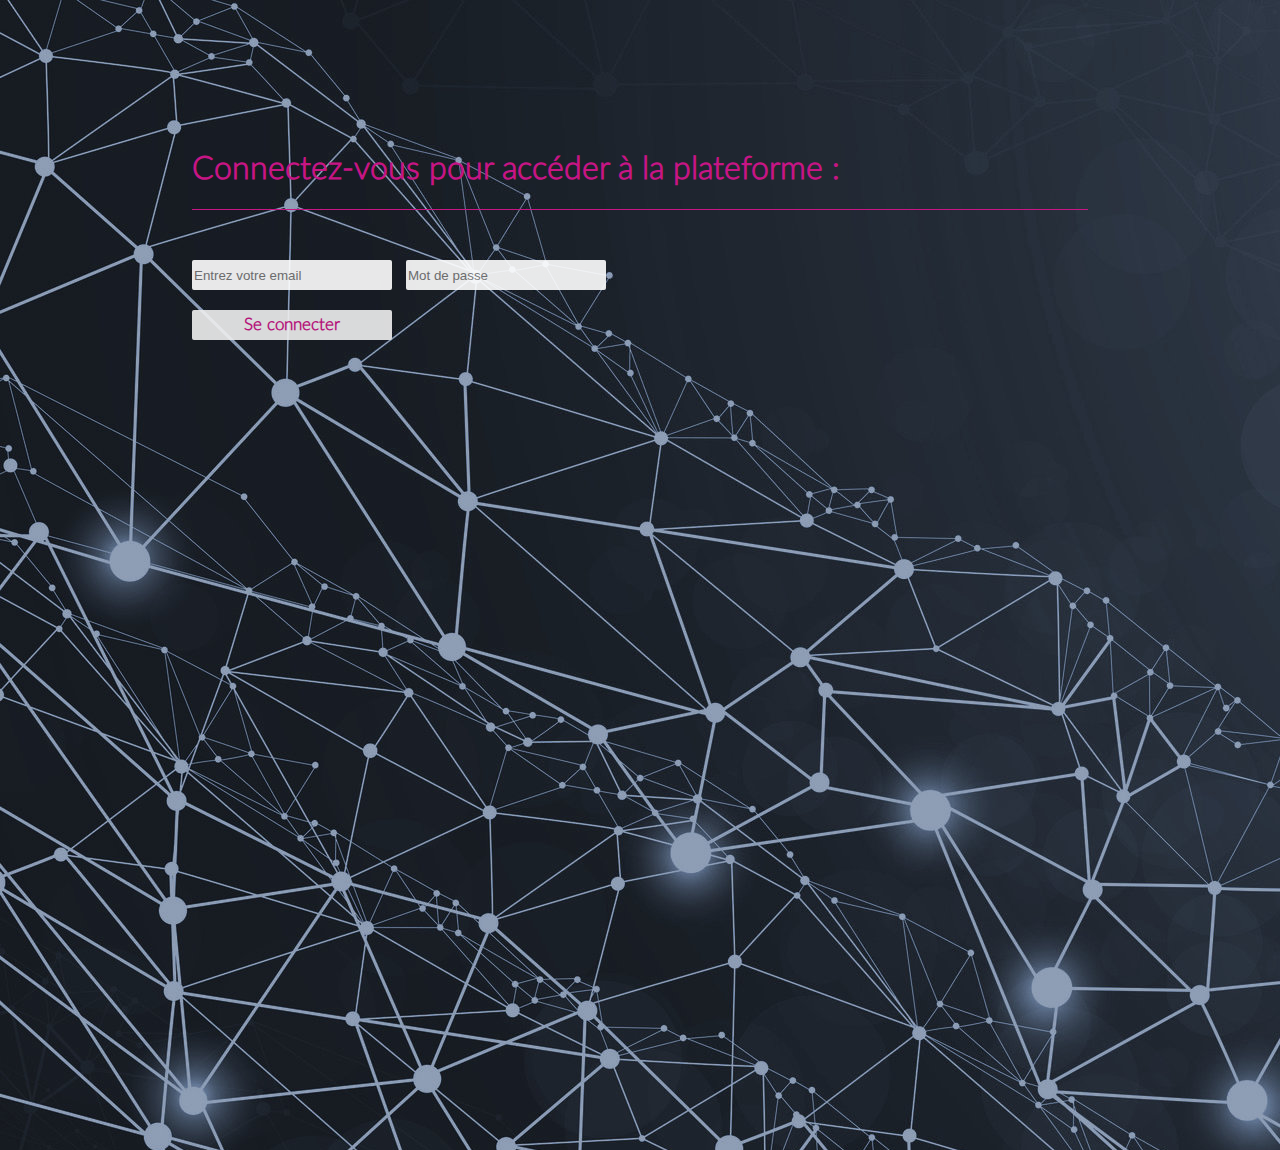
==== Vue/form_con.html @ e225ac57 "Ajout de la page du formulaire de connexion" ====
<html>
<head>
	<link rel="stylesheet" href="style.css" type="text/css" />
	<meta charset="utf-8">
</head>
<body>
	<div class="corps">
		<h1>Connectez-vous pour accéder à la plateforme : </h1>
		<div class ="form">
			<form method ="post" action = "">
				<input type = "text" name ="adressemail" placeholder="Entrez votre email">
				<input type ="password" name ="mdp" placeholder="Mot de passe"><br>
				<input class ="button" type = "submit" name ='connexion' value ='Se connecter'>
			</form>
		</div>
	</div>
</body>
</html>
---- Vue/style.css ----
@font-face {
    font-family: "LatoLight";
    src: url('fonts/Lato-Light.ttf');
    src: url('fonts/Lato-Light.woff');
    src: url('fonts/Lato-Light.eot');
    src: url('fonts/Lato-Light.woff2');
}
body {
	font-family: LatoLight;
	margin: 0;
	padding: 0;
	background-image: url('fond.jpg');
	height: 1000px;
}
.header {
	
	
	padding-bottom: 0.5%;
	color: MediumVioletRed;
	
}

.menu {
	
	
	border-width: 1px;
	padding: 0;
	background-color: White;
	text-align: center;
	opacity: 0.7;
	display: inline-block;
	width: 100%;
	position: fixed;
	font-weight: bold;


	
}
.header ul li {
	list-style-type: none;
	display: inline-block;
	
	
}
.menu ul li {

	font-size: 20px;
	width: 13%;
	text-align: center;
	display: inline-block;
	font: bold;
	height: 20px;


}
.menu ul {
	text-align: right;
	margin-right: 20px;
}
.sous_menu {
	text-align: center;
	position: relative;
	border-width: 1px;
	position: fixed;
	top: 50px;
	right: 10px;
	width: 40%;
	color: LavenderBlush;

}
.sous_menu ul li {
	
	list-style-type: none;
	display: inline-block;
	width: 25%;
	border: solid;
	border-width: 1px;

}


img {
	height: 40px;

	padding-left: 1%;
	padding-top: 5px;
	float: left;

}
.corps {
	margin-top: 150px;
	width: 70%;
	margin-left: 15%;
	

}

.corps h1 {
	color: MediumVioletRed;

}


.corps .form input {
	margin-top: 50px;
	margin-right: 10px; 
	border: solid;
	border: 1px;
	border-radius: 2px;
	height: 30px;
	width: 200px;
	opacity: 0.9;
}
.corps .form .button {
	font-size: 17px;
	margin-top: 20px;
	font-family: LatoLight;
	font-weight: bold;
	color: MediumVioletRed;
}
.corps .form {
	border-top: solid;
	border-width: 1px;
	border-color: MediumVioletRed;

}
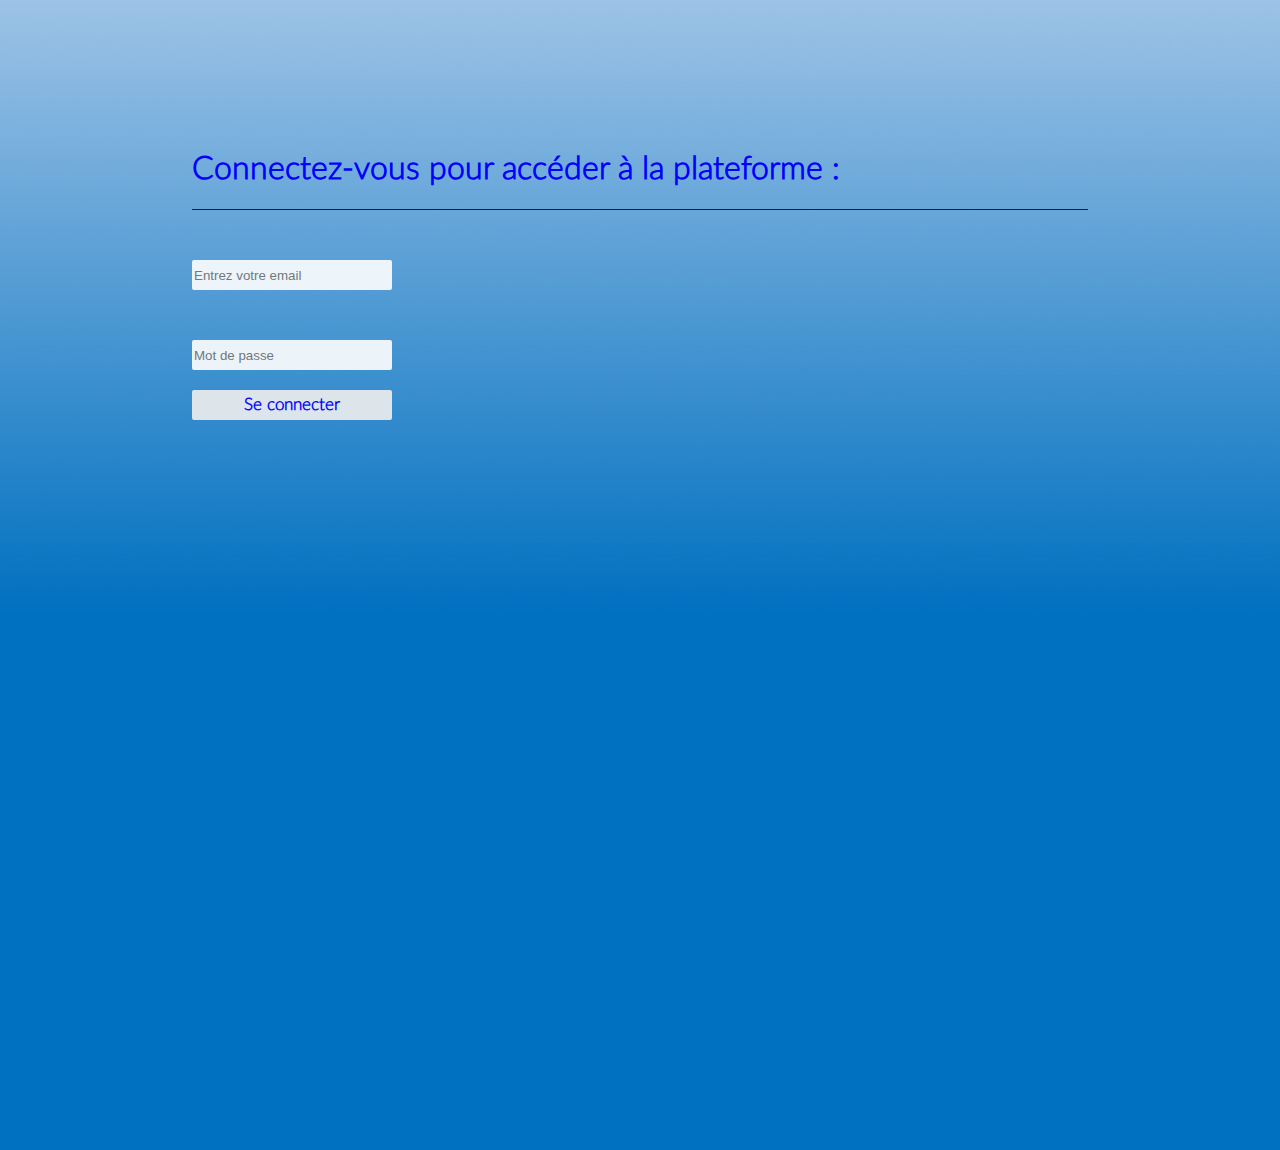
==== commit 3a666c5c: "Mise à jour du fond d'écran et des couleurs" ====
--- a/Vue/form_con.html
+++ b/Vue/form_con.html
@@ -8,7 +8,7 @@
 		<h1>Connectez-vous pour accéder à la plateforme : </h1>
 		<div class ="form">
 			<form method ="post" action = "">
-				<input type = "text" name ="adressemail" placeholder="Entrez votre email">
+				<input type = "text" name ="adressemail" placeholder="Entrez votre email"><br>
 				<input type ="password" name ="mdp" placeholder="Mot de passe"><br>
 				<input class ="button" type = "submit" name ='connexion' value ='Se connecter'>
 			</form>
--- a/Vue/style.css
+++ b/Vue/style.css
@@ -10,13 +10,14 @@
 	margin: 0;
 	padding: 0;
 	background-image: url('fond.jpg');
+	background-size: 100%;
 	height: 1000px;
 }
 .header {
 	
 	
 	padding-bottom: 0.5%;
-	color: MediumVioletRed;
+	color: Blue;
 	
 }
 
@@ -25,7 +26,7 @@
 	
 	border-width: 1px;
 	padding: 0;
-	background-color: White;
+	background-color: Snow;
 	text-align: center;
 	opacity: 0.7;
 	display: inline-block;
@@ -96,7 +97,7 @@
 }
 
 .corps h1 {
-	color: MediumVioletRed;
+	color: Blue;
 
 }
 
@@ -116,12 +117,12 @@
 	margin-top: 20px;
 	font-family: LatoLight;
 	font-weight: bold;
-	color: MediumVioletRed;
+	color: Blue;
 }
 .corps .form {
 	border-top: solid;
 	border-width: 1px;
-	border-color: MediumVioletRed;
+	border-color: Blue;
 
 }
 
